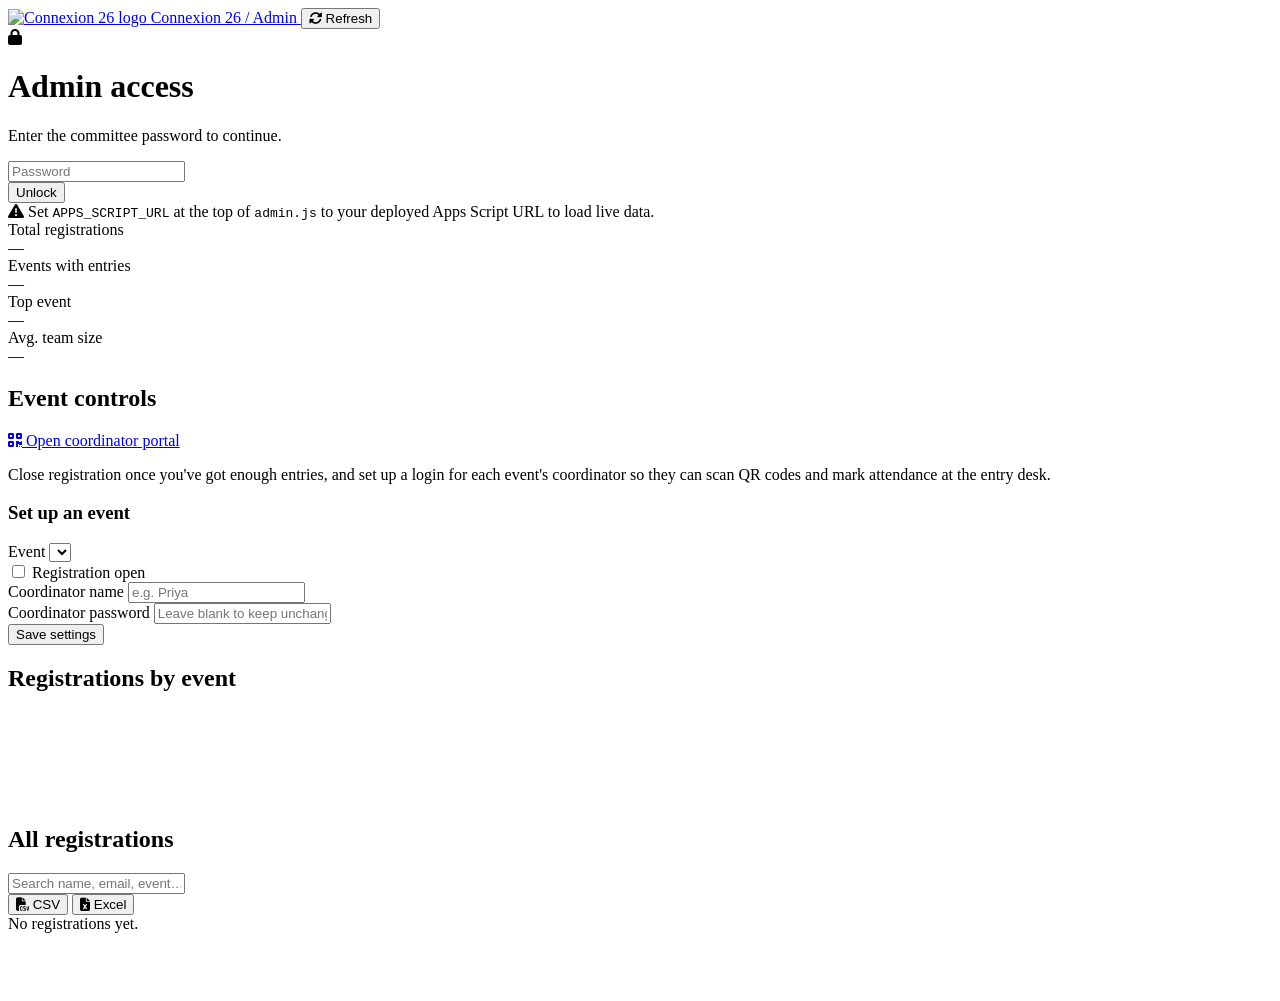
==== admin.html @ 07941274 "Add files via upload" ====
<!DOCTYPE html>
<html lang="en" data-theme="dark">
<head>
<meta charset="UTF-8">
<meta name="viewport" content="width=device-width, initial-scale=1.0">
<title>Admin — Connexion 26</title>
<link rel="preconnect" href="https://fonts.googleapis.com">
<link href="https://fonts.googleapis.com/css2?family=Space+Grotesk:wght@500;600;700&family=Inter:wght@400;500;600;700&family=JetBrains+Mono:wght@400;500;600&display=swap" rel="stylesheet">
<link rel="stylesheet" href="https://cdnjs.cloudflare.com/ajax/libs/font-awesome/6.5.1/css/all.min.css">
<script src="https://cdn.tailwindcss.com"></script>
<script>
  tailwind.config = { theme: { extend: { fontFamily: {
    display: ['Space Grotesk','sans-serif'], body: ['Inter','sans-serif'], mono: ['JetBrains Mono','monospace']
  }}}}
</script>
<link rel="stylesheet" href="style.css">
<style>
  html, body { max-width: 100vw; overflow-x: hidden; }
  body{ padding-bottom: 60px; }
  table{ width:100%; border-collapse: collapse; font-size: 13px; }
  th, td{ padding: 10px 14px; text-align:left; border-bottom: 1px solid var(--line); white-space: nowrap; }
  th{ font-family: var(--font-mono); font-size: 11px; text-transform: uppercase; letter-spacing: .05em; color: var(--text-dim); position: sticky; top:0; background: var(--bg-card); }
  tbody tr:hover{ background: var(--bg-elev); }
</style>
</head>
<body class="font-body">

<header class="navbar scrolled">
  <div class="max-w-7xl mx-auto px-6 flex items-center justify-between">
    <a href="index.html" class="flex items-center gap-3">
      <img src="logo.png.jpeg" alt="Connexion 26 logo" class="w-9 h-9 rounded-full object-cover">
      <span class="font-display font-bold text-lg">Connexion <span class="text-cyan-400">26</span> <span class="text-[var(--text-dim)] font-normal text-sm">/ Admin</span></span>
    </a>
    <button id="refreshBtn" class="btn btn-ghost !py-2.5 !px-5 !text-xs"><i class="fa-solid fa-rotate"></i> Refresh</button>
  </div>
</header>

<!-- Password gate -->
<div id="authGate" class="fixed inset-0 z-[4000] flex items-center justify-center px-6" style="background:var(--bg)">
  <form id="authForm" class="glass rounded-3xl p-8 w-full max-w-sm text-center">
    <i class="fa-solid fa-lock text-2xl text-cyan-400 mb-4"></i>
    <h1 class="font-display text-xl font-bold mb-2">Admin access</h1>
    <p class="text-sm text-[var(--text-dim)] mb-6">Enter the committee password to continue.</p>
    <div class="field mb-3 text-left">
      <input type="password" id="authPassword" placeholder="Password" autocomplete="off" required>
      <div class="field-error" id="authError"></div>
    </div>
    <button type="submit" class="btn btn-primary w-full">Unlock</button>
  </form>
</div>

<main class="max-w-7xl mx-auto px-6 pt-28 hidden" id="dashboardContent">

  <!-- Config notice -->
  <div id="configNotice" class="hidden glass rounded-2xl p-5 mb-8 border border-amber-500/40 text-sm">
    <i class="fa-solid fa-triangle-exclamation text-amber-400 mr-2"></i>
    Set <code class="font-mono">APPS_SCRIPT_URL</code> at the top of <code class="font-mono">admin.js</code> to your deployed Apps Script URL to load live data.
  </div>

  <!-- KPI cards -->
  <div class="grid sm:grid-cols-2 lg:grid-cols-4 gap-5 mb-10">
    <div class="glass rounded-2xl p-6"><div class="text-xs text-[var(--text-dim)] mb-2">Total registrations</div><div class="font-display text-3xl font-bold" id="kpiTotal">—</div></div>
    <div class="glass rounded-2xl p-6"><div class="text-xs text-[var(--text-dim)] mb-2">Events with entries</div><div class="font-display text-3xl font-bold" id="kpiEvents">—</div></div>
    <div class="glass rounded-2xl p-6"><div class="text-xs text-[var(--text-dim)] mb-2">Top event</div><div class="font-display text-xl font-bold truncate" id="kpiTop">—</div></div>
    <div class="glass rounded-2xl p-6"><div class="text-xs text-[var(--text-dim)] mb-2">Avg. team size</div><div class="font-display text-3xl font-bold" id="kpiAvg">—</div></div>
  </div>

  <!-- Event controls -->
  <div class="glass rounded-3xl p-6 mb-10">
    <div class="flex flex-wrap items-center justify-between gap-3 mb-2">
      <h2 class="font-display text-lg font-bold">Event controls</h2>
      <a href="coordinator.html" target="_blank" class="btn btn-ghost !py-2.5 !px-4 !text-xs"><i class="fa-solid fa-qrcode"></i> Open coordinator portal</a>
    </div>
    <p class="text-sm text-[var(--text-dim)] mb-6">Close registration once you've got enough entries, and set up a login for each event's coordinator so they can scan QR codes and mark attendance at the entry desk.</p>

    <div class="grid lg:grid-cols-[1fr_360px] gap-6">
      <div id="eventStatusList" class="grid sm:grid-cols-2 gap-3"></div>

      <div class="rounded-2xl p-5 h-fit" style="background:var(--bg-elev); border:1px solid var(--line)">
        <h3 class="font-display font-semibold text-sm mb-4">Set up an event</h3>
        <div class="field">
          <label>Event</label>
          <select id="eventSelect"></select>
        </div>
        <label class="flex items-center gap-2 text-sm mb-5 mt-1 cursor-pointer">
          <input type="checkbox" id="eventOpenToggle" class="w-4 h-4">
          Registration open
        </label>
        <div class="field">
          <label>Coordinator name</label>
          <input type="text" id="coordinatorNameInput" placeholder="e.g. Priya">
        </div>
        <div class="field">
          <label>Coordinator password</label>
          <input type="text" id="coordinatorPasswordInput" placeholder="Leave blank to keep unchanged" autocomplete="off">
          <div class="text-xs text-[var(--text-faint)] mt-1.5" id="coordinatorConfiguredNote"></div>
        </div>
        <button type="button" id="saveControlBtn" class="btn btn-primary w-full !py-2.5 !text-sm">Save settings</button>
        <div id="controlSaveMsg" class="text-xs mt-3 text-center"></div>
      </div>
    </div>
  </div>

  <!-- Chart -->
  <div class="glass rounded-3xl p-6 mb-10">
    <h2 class="font-display text-lg font-bold mb-4">Registrations by event</h2>
    <canvas id="eventChart" height="90"></canvas>
  </div>

  <!-- Table -->
  <div class="glass rounded-3xl p-6">
    <div class="flex flex-wrap items-center justify-between gap-4 mb-5">
      <h2 class="font-display text-lg font-bold">All registrations</h2>
      <div class="flex flex-wrap items-center gap-3">
        <div class="field !mb-0"><input type="text" id="searchInput" placeholder="Search name, email, event…" class="!py-2.5 !text-sm w-64"></div>
        <button id="csvBtn" class="btn btn-ghost !py-2.5 !px-4 !text-xs"><i class="fa-solid fa-file-csv"></i> CSV</button>
        <button id="xlsxBtn" class="btn btn-ghost !py-2.5 !px-4 !text-xs"><i class="fa-solid fa-file-excel"></i> Excel</button>
      </div>
    </div>
    <div class="overflow-x-auto scrollbar-none" style="max-height: 60vh; overflow-y:auto;">
      <table id="regTable">
        <thead><tr id="tableHead"></tr></thead>
        <tbody id="tableBody"></tbody>
      </table>
    </div>
    <div id="emptyState" class="hidden text-center py-16 text-[var(--text-dim)] text-sm">No registrations yet.</div>
  </div>
</main>


<script src="https://cdnjs.cloudflare.com/ajax/libs/Chart.js/4.4.4/chart.umd.min.js"></script>
<script src="https://cdnjs.cloudflare.com/ajax/libs/xlsx/0.18.5/xlsx.full.min.js"></script>
<script src="events.js"></script>
<script src="admin.js"></script>
</body>
</html>
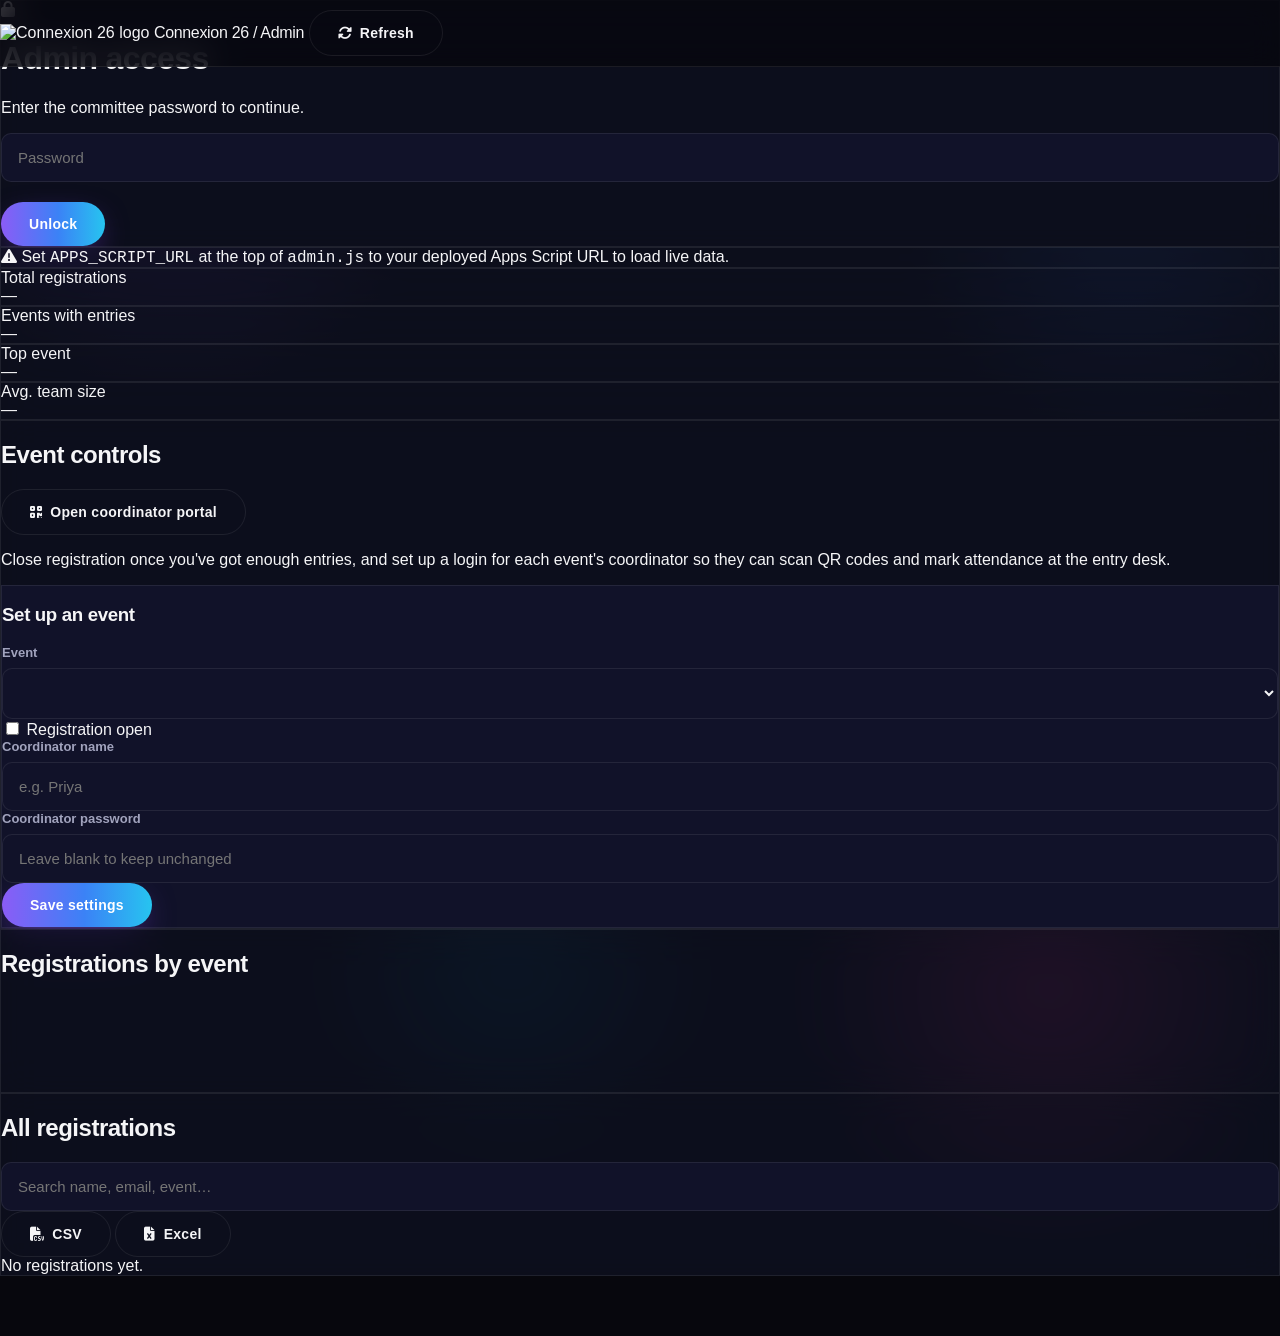
==== commit e9a4de64: "Add files via upload" ====
--- a/admin.html
+++ b/admin.html
@@ -23,7 +23,7 @@
   tbody tr:hover{ background: var(--bg-elev); }
 </style>
 </head>
-<body class="font-body">
+<body class="font-body static-bg-frame">
 
 <header class="navbar scrolled">
   <div class="max-w-7xl mx-auto px-6 flex items-center justify-between">
--- a/style.css
+++ b/style.css
@@ -0,0 +1,410 @@
+/* =========================================================================
+   Connexion 26 — Design tokens & shared styles
+   Signature: a prism beam that splits white light into the six category
+   bands used across the whole site. Everything else stays quiet.
+   ========================================================================= */
+
+:root{
+  --bg:            #07070d;
+  --bg-elev:       #111229;
+  --bg-card:       #121426;
+  --line:          rgba(255,255,255,0.08);
+  --text:          #F5F5F7;
+  --text-dim:      #A1A3BD;
+  --text-faint:    #6B6E8B;
+
+  --violet: #8B5CF6;
+  --blue:   #3B82F6;
+  --cyan:   #22D3EE;
+  --green:  #10B981;
+  --amber:  #F59E0B;
+  --red:    #EF4444;
+  --pink:   #EC4899;
+
+  --beam: linear-gradient(90deg, #8B5CF6, #3B82F6, #22D3EE, #EC4899, #F472B6);
+
+  --radius-sm: 10px;
+  --radius-md: 16px;
+  --radius-lg: 24px;
+
+  --font-display: 'Space Grotesk', sans-serif;
+  --font-body: 'Inter', sans-serif;
+  --font-mono: 'JetBrains Mono', monospace;
+
+  --shadow-glow: 0 8px 40px -12px rgba(124,58,237,0.35);
+  --ease: cubic-bezier(0.16, 1, 0.3, 1);
+}
+
+[data-theme="light"]{
+  --bg:            #F6F5F3;
+  --bg-elev:       #FFFFFF;
+  --bg-card:       #FFFFFF;
+  --line:          rgba(11,11,20,0.08);
+  --text:          #0B0B14;
+  --text-dim:      #55556A;
+  --text-faint:    #8A8A9C;
+  --shadow-glow: 0 8px 40px -12px rgba(124,58,237,0.18);
+}
+
+*{ box-sizing: border-box; }
+html{ scroll-behavior: smooth; overflow-x: hidden; max-width: 100%; }
+body{
+  margin:0;
+  max-width: 100%;
+  background:
+    radial-gradient(circle at 14% 10%, rgba(139,92,246,0.16), transparent 16%),
+    radial-gradient(circle at 88% 16%, rgba(59,130,246,0.14), transparent 14%),
+    radial-gradient(circle at 82% 74%, rgba(236,72,153,0.15), transparent 17%),
+    radial-gradient(circle at 40% 72%, rgba(34,211,238,0.08), transparent 16%),
+    var(--bg);
+  color: var(--text);
+  font-family: var(--font-body);
+  -webkit-font-smoothing: antialiased;
+  transition: background .4s var(--ease), color .4s var(--ease);
+  overflow-x: hidden;
+}
+@media (prefers-reduced-motion: reduce){
+  *{ animation-duration: 0.001ms !important; animation-iteration-count: 1 !important; transition-duration: 0.001ms !important; scroll-behavior: auto !important; }
+}
+
+h1,h2,h3,h4, .font-display{ font-family: var(--font-display); letter-spacing: -0.02em; }
+.font-mono{ font-family: var(--font-mono); }
+a{ color: inherit; text-decoration: none; }
+::selection{ background: var(--violet); color: #fff; }
+
+:focus-visible{
+  outline: 2px solid var(--cyan);
+  outline-offset: 3px;
+  border-radius: 4px;
+}
+
+/* ---------------------------------------------------------------- Loader */
+#loader{
+  position: fixed; inset: 0; z-index: 9999;
+  background: var(--bg);
+  display: flex; align-items: center; justify-content: center;
+  transition: opacity .6s var(--ease), visibility .6s var(--ease);
+}
+#loader.hidden{ opacity: 0; visibility: hidden; pointer-events: none; }
+.loader-prism{
+  width: 64px; height: 64px;
+  background: var(--beam);
+  clip-path: polygon(50% 0%, 100% 100%, 0% 100%);
+  animation: spin-prism 1.4s linear infinite;
+}
+@keyframes spin-prism{ to{ transform: rotate(360deg); } }
+
+/* ------------------------------------------------------- Brand loader */
+.brand-loader{
+  display: flex; flex-direction: column; align-items: center; gap: 18px;
+  text-align: center; padding: 24px;
+}
+.brand-loader__ring{
+  position: relative; width: 84px; height: 84px;
+  display: flex; align-items: center; justify-content: center;
+}
+.brand-loader__ring::before{
+  content: ''; position: absolute; inset: -6px;
+  border-radius: 26px;
+  background: conic-gradient(from 0deg, #8B5CF6, #3B82F6, #22D3EE, #EC4899, #8B5CF6);
+  animation: brand-spin 1.6s linear infinite;
+  opacity: .85;
+}
+.brand-loader__ring::after{
+  content: ''; position: absolute; inset: 0;
+  border-radius: 20px;
+  background: var(--bg-card);
+}
+.brand-loader__mark{
+  position: relative; z-index: 1;
+  width: 64px; height: 64px; border-radius: 18px;
+  object-fit: cover;
+  animation: brand-pulse 1.6s ease-in-out infinite;
+}
+.brand-loader__label{
+  font-family: var(--font-display); font-weight: 600; font-size: 15px;
+  color: var(--text);
+}
+.brand-loader__sub{
+  font-size: 13px; color: var(--text-dim); max-width: 280px; line-height: 1.5;
+}
+@keyframes brand-spin{ to{ transform: rotate(360deg); } }
+@keyframes brand-pulse{ 0%,100%{ transform: scale(1); } 50%{ transform: scale(.9); } }
+
+/* Full-screen overlay used while a background request is in flight
+   (e.g. submitting a registration) so it reads as "working", not stuck. */
+.brand-overlay{
+  position: fixed; inset: 0; z-index: 5000;
+  background: rgba(5,5,10,0.88); backdrop-filter: blur(6px);
+  display: flex; align-items: center; justify-content: center;
+}
+
+/* ------------------------------------------------------------- Skeleton */
+.skeleton{
+  background: linear-gradient(90deg, var(--bg-card) 25%, var(--line) 37%, var(--bg-card) 63%);
+  background-size: 400% 100%;
+  animation: skeleton-loading 1.4s ease infinite;
+  border-radius: var(--radius-md);
+}
+@keyframes skeleton-loading{ 0%{ background-position: 100% 50%; } 100%{ background-position: 0 50%; } }
+
+/* --------------------------------------------------------------- Navbar */
+.navbar{
+  position: fixed; top: 0; left: 0; right: 0; z-index: 1000;
+  padding: 18px 0;
+  transition: all .4s var(--ease);
+}
+.navbar.scrolled{
+  padding: 10px 0;
+  background: color-mix(in srgb, var(--bg) 78%, transparent);
+  backdrop-filter: blur(16px) saturate(140%);
+  border-bottom: 1px solid var(--line);
+}
+.nav-link{
+  position: relative; font-size: 14px; color: var(--text-dim); font-weight: 500;
+  transition: color .25s;
+}
+.nav-link::after{
+  content:''; position:absolute; left:0; bottom:-4px; width:0; height:2px;
+  background: var(--beam); transition: width .3s var(--ease);
+}
+.nav-link:hover, .nav-link.active{ color: var(--text); }
+.nav-link:hover::after, .nav-link.active::after{ width: 100%; }
+
+/* -------------------------------------------------------- Glass surface */
+.glass{
+  background: color-mix(in srgb, var(--bg-card) 60%, transparent);
+  backdrop-filter: blur(20px) saturate(160%);
+  border: 1px solid var(--line);
+}
+
+/* ------------------------------------------------------------- Buttons */
+.btn{
+  display: inline-flex; align-items: center; justify-content: center; gap: 8px;
+  font-family: var(--font-display); font-weight: 600; font-size: 14px;
+  letter-spacing: 0.02em;
+  padding: 14px 28px; border-radius: 999px; border: none; cursor: pointer;
+  transition: transform .35s var(--ease), box-shadow .35s var(--ease);
+}
+.btn-primary{
+  background: var(--beam); background-size: 220% 100%; background-position: 0% 0;
+  color: #fff;
+  box-shadow: 0 10px 30px -8px rgba(124,58,237,0.55);
+}
+.btn-primary:hover{ background-position: 100% 0; transform: translateY(-2px); box-shadow: 0 16px 36px -8px rgba(6,182,212,0.5); }
+.btn-primary:active{ transform: translateY(0); }
+.btn-ghost{
+  background: transparent; color: var(--text); border: 1px solid var(--line);
+}
+.btn-ghost:hover{ border-color: var(--text-dim); transform: translateY(-2px); }
+.btn:disabled{ opacity: .5; cursor: not-allowed; transform:none !important; }
+
+/* ---------------------------------------------------------- Prism beam */
+.prism-divider{
+  height: 3px; width: 100%;
+  background: var(--beam);
+  background-size: 200% 100%;
+  animation: beam-flow 6s linear infinite;
+}
+@keyframes beam-flow{ to{ background-position: 200% 0; } }
+
+.hero-beam{
+  position: absolute; inset: 0; overflow: hidden; pointer-events: none;
+}
+.hero-beam__ray{
+  position: absolute; top: -10%; left: 46%; width: 3px; height: 60%;
+  background: linear-gradient(180deg, rgba(255,255,255,0.9), rgba(255,255,255,0));
+  transform: rotate(18deg);
+  filter: blur(0.5px);
+}
+.hero-beam__fan{
+  position: absolute; top: 34%; left: 50%; width: 140%; height: 140%;
+  background: conic-gradient(from 200deg at 20% 0%, #8B5CF6, #3B82F6, #22D3EE, #EC4899, #F472B6, #8B5CF6);
+  opacity: 0.18; filter: blur(72px);
+  animation: fan-drift 14s ease-in-out infinite alternate;
+}
+@keyframes fan-drift{ from{ transform: translate(-4%, -2%) rotate(0deg); } to{ transform: translate(2%, 3%) rotate(6deg); } }
+
+/* ------------------------------------------------------------ Category badge colors, set via inline style var --c */
+.badge-band{
+  display: inline-flex; align-items: center; gap: 6px;
+  font-family: var(--font-mono); font-size: 11px; letter-spacing: 0.06em; text-transform: uppercase;
+  padding: 5px 10px; border-radius: 999px;
+  color: var(--c); border: 1px solid color-mix(in srgb, var(--c) 45%, transparent);
+  background: color-mix(in srgb, var(--c) 12%, transparent);
+}
+.badge-band::before{ content:''; width:6px; height:6px; border-radius: 50%; background: var(--c); }
+
+/* --------------------------------------------------------------- Cards */
+.event-card{
+  border-radius: var(--radius-lg);
+  overflow: hidden;
+  background: var(--bg-card);
+  border: 1px solid var(--line);
+  transition: transform .5s var(--ease), border-color .5s var(--ease), box-shadow .5s var(--ease);
+  position: relative;
+  display: flex; flex-direction: column;
+}
+.event-card:hover{
+  transform: translateY(-8px);
+  border-color: color-mix(in srgb, var(--c) 55%, var(--line));
+  box-shadow: 0 24px 50px -20px color-mix(in srgb, var(--c) 45%, transparent);
+}
+.event-card__media{ position: relative; aspect-ratio: 4/3; overflow: hidden; }
+.event-card__media img{
+  width:100%; height:100%; object-fit: cover;
+  transition: transform .7s var(--ease);
+}
+.event-card:hover .event-card__media img{ transform: scale(1.08); }
+.event-card__media::after{
+  content:''; position:absolute; inset:0;
+  background: linear-gradient(180deg, transparent 40%, rgba(0,0,0,0.75));
+}
+.event-card__seats{
+  position:absolute; top:12px; right:12px; z-index:2;
+  font-family: var(--font-mono); font-size: 11px;
+  padding: 5px 10px; border-radius: 999px;
+  background: rgba(0,0,0,0.55); backdrop-filter: blur(6px);
+  color: #fff; border: 1px solid rgba(255,255,255,0.15);
+}
+.event-card__seats.low{ color: var(--red); border-color: color-mix(in srgb, var(--red) 50%, transparent); }
+
+/* ---------------------------------------------------------- Floating card */
+.float-card{ animation: float 6s ease-in-out infinite; }
+.float-card.delay-1{ animation-delay: .8s; }
+.float-card.delay-2{ animation-delay: 1.6s; }
+@keyframes float{ 0%,100%{ transform: translateY(0); } 50%{ transform: translateY(-14px); } }
+
+/* --------------------------------------------------------- Countdown */
+.countdown-cell{
+  min-width: 76px;
+  padding: 14px 10px;
+  border-radius: var(--radius-sm);
+  text-align: center;
+  font-family: var(--font-mono);
+}
+.countdown-num{ font-size: clamp(24px,4vw,36px); font-weight: 700; line-height: 1; }
+.countdown-label{ font-size: 10px; letter-spacing: .12em; text-transform: uppercase; color: var(--text-dim); margin-top: 6px; display:block; }
+
+/* -------------------------------------------------------------- FAQ */
+.faq-item{ border-bottom: 1px solid var(--line); }
+.faq-q{
+  width: 100%; display:flex; justify-content: space-between; align-items:center; gap: 16px;
+  padding: 22px 4px; background: none; border: none; cursor: pointer; text-align: left;
+  font-family: var(--font-display); font-size: 17px; color: var(--text);
+}
+.faq-icon{ transition: transform .35s var(--ease); flex-shrink: 0; color: var(--cyan); }
+.faq-item.open .faq-icon{ transform: rotate(45deg); }
+.faq-a{ max-height: 0; overflow: hidden; transition: max-height .4s var(--ease), padding .4s var(--ease); color: var(--text-dim); font-size: 15px; line-height: 1.7; }
+.faq-item.open .faq-a{ max-height: 240px; padding-bottom: 22px; }
+
+/* -------------------------------------------------------------- Gallery */
+.gallery-item{ overflow:hidden; border-radius: var(--radius-md); position:relative; cursor: pointer; }
+.gallery-item img{ width:100%; height:100%; object-fit:cover; transition: transform .6s var(--ease), filter .6s var(--ease); }
+.gallery-item:hover img{ transform: scale(1.1); filter: saturate(1.2); }
+
+/* --------------------------------------------------------- Theme toggle */
+.theme-toggle{
+  width: 44px; height: 44px; border-radius: 50%;
+  display: flex; align-items:center; justify-content:center;
+  border: 1px solid var(--line); background: var(--bg-card); cursor:pointer;
+  transition: transform .3s var(--ease), border-color .3s;
+}
+.theme-toggle:hover{ transform: rotate(20deg); border-color: var(--cyan); }
+
+/* --------------------------------------------------------- Form styles */
+.field{ position: relative; }
+.field input, .field select, .field textarea{
+  width: 100%; padding: 15px 16px; border-radius: var(--radius-sm);
+  background: var(--bg-elev); border: 1px solid var(--line); color: var(--text);
+  font-family: var(--font-body); font-size: 15px;
+  transition: border-color .25s, box-shadow .25s;
+}
+.field input:focus, .field select:focus, .field textarea:focus{
+  outline: none; border-color: var(--cyan); box-shadow: 0 0 0 4px color-mix(in srgb, var(--cyan) 18%, transparent);
+}
+.field input.invalid, .field select.invalid{ border-color: var(--red); }
+.field select option{
+  background: var(--bg-card);
+  color: var(--text);
+}
+.field label{ display:block; font-size: 13px; font-weight: 600; margin-bottom: 8px; color: var(--text-dim); }
+.field .req{ color: var(--red); }
+.field-error{ font-size: 12px; color: var(--red); margin-top: 6px; min-height: 14px; }
+
+.step-dot{
+  width: 34px; height: 34px; border-radius: 50%;
+  display:flex; align-items:center; justify-content:center;
+  font-family: var(--font-mono); font-size: 13px;
+  border: 1px solid var(--line); color: var(--text-faint);
+  transition: all .4s var(--ease);
+}
+.step-dot.active{ border-color: transparent; background: var(--beam); color: #fff; }
+.step-dot.done{ border-color: var(--green); color: var(--green); background: color-mix(in srgb, var(--green) 12%, transparent); }
+.step-line{ flex:1; height: 2px; background: var(--line); position: relative; overflow: hidden; }
+.step-line::after{ content:''; position:absolute; inset:0; background: var(--green); width:0; transition: width .5s var(--ease); }
+.step-line.done::after{ width: 100%; }
+
+.upload-drop{
+  border: 1.5px dashed var(--line); border-radius: var(--radius-md);
+  padding: 28px; text-align:center; cursor: pointer;
+  transition: border-color .3s, background .3s;
+}
+.upload-drop:hover, .upload-drop.drag{ border-color: var(--cyan); background: color-mix(in srgb, var(--cyan) 6%, transparent); }
+
+/* ------------------------------------------------------------- Spinner */
+.spinner{
+  width: 20px; height: 20px; border-radius: 50%;
+  border: 2.5px solid rgba(255,255,255,0.3); border-top-color: #fff;
+  animation: spin .7s linear infinite;
+}
+@keyframes spin{ to{ transform: rotate(360deg); } }
+
+/* ------------------------------------------------------------- Modal */
+.modal-backdrop{
+  position: fixed; inset:0; background: rgba(5,5,10,0.75); backdrop-filter: blur(6px);
+  display:flex; align-items:center; justify-content:center; z-index: 2000;
+  opacity:0; visibility:hidden; transition: opacity .35s var(--ease), visibility .35s var(--ease);
+}
+.modal-backdrop:not(.hidden){ opacity:1; visibility:visible; }
+.modal-box{
+  width: min(100%, 640px);
+  border-radius: 32px;
+  overflow: hidden;
+  box-shadow: 0 40px 120px rgba(0,0,0,0.35);
+}
+.rules-close{
+  width: 38px; height: 38px; border-radius: 50%; display:flex; align-items:center; justify-content:center;
+  background: rgba(255,255,255,0.06); border: 1px solid rgba(255,255,255,0.08); cursor: pointer;
+}
+.rules-close:hover{ background: rgba(255,255,255,0.12); }
+
+/* ------------------------------------------------------------ Success ring */
+.success-ring{ width:96px; height:96px; }
+.success-ring circle{ fill:none; stroke-width:4; }
+.success-ring .track{ stroke: var(--line); }
+.success-ring .prog{
+  stroke: var(--green); stroke-linecap: round;
+  stroke-dasharray: 264; stroke-dashoffset: 264;
+  transform: rotate(-90deg); transform-origin: 50% 50%;
+  animation: draw-ring 1s var(--ease) .2s forwards;
+}
+@keyframes draw-ring{ to{ stroke-dashoffset: 0; } }
+.success-check{ stroke-dasharray: 40; stroke-dashoffset: 40; animation: draw-check .5s var(--ease) 1s forwards; }
+@keyframes draw-check{ to{ stroke-dashoffset: 0; } }
+
+/* --------------------------------------------------------------- Misc */
+.section-eyebrow{
+  font-family: var(--font-mono); font-size: 12px; letter-spacing: .16em; text-transform: uppercase;
+  color: var(--cyan); display:flex; align-items:center; gap: 10px;
+}
+.section-eyebrow::before{ content:''; width: 24px; height: 1px; background: var(--cyan); }
+
+.marquee{ display:flex; gap: 60px; white-space: nowrap; animation: marquee 22s linear infinite; }
+@keyframes marquee{ to{ transform: translateX(-50%); } }
+
+.scrollbar-none::-webkit-scrollbar{ display:none; }
+.scrollbar-none{ -ms-overflow-style:none; scrollbar-width:none; }
+
+img.lazy{ opacity:0; transition: opacity .6s var(--ease); }
+img.lazy.loaded{ opacity:1; }
